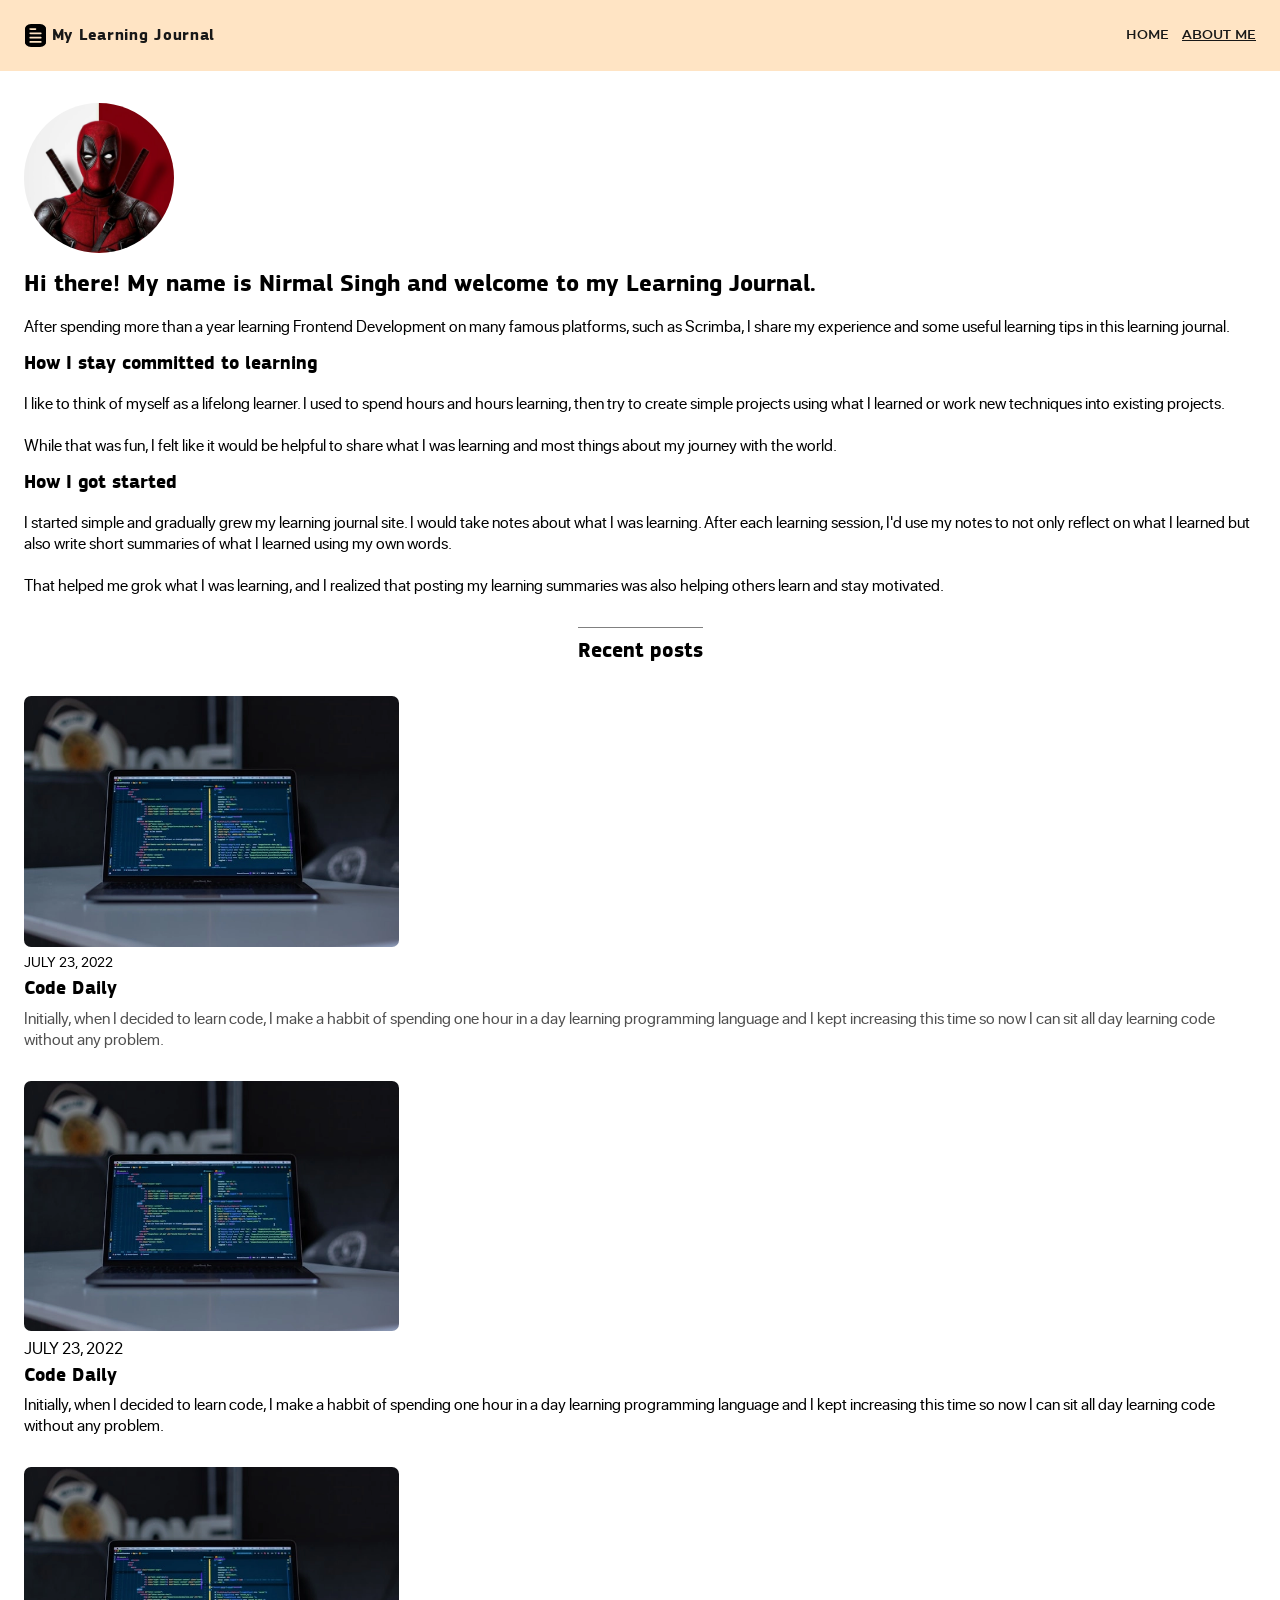
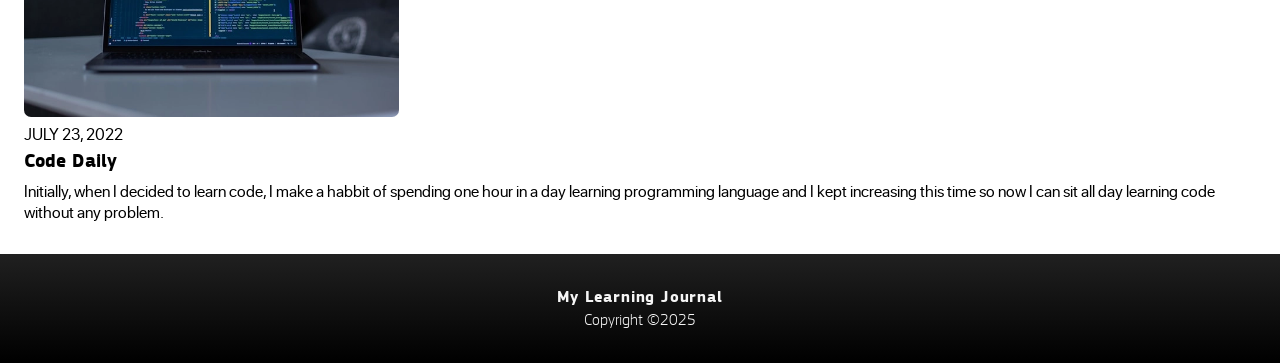
==== about-me.html @ b42bebd4 "Mobile viewport code" ====
<!DOCTYPE html>
<html lang="en">
<head>
    <meta charset="UTF-8">
    <meta name="viewport" content="width=device-width, initial-scale=1.0">
    <title>My Learning Journal</title>
    <link rel="stylesheet" href="styles.css">
</head>
<body>
    <header class="header">
        <img src="./images/icons/logo.svg" id="logo" alt="Learning Journal logo" width="23" height="23">
        <h1><a href="/index.html">My Learning Journal</a></h1>
        <!-- <svg xmlns="http://www.w3.org/2000/svg" height="24px" viewBox="0 -960 960 960" width="24px" fill="#1f1f1f"><path d="M120-240v-80h720v80H120Zm0-200v-80h720v80H120Zm0-200v-80h720v80H120Z"/></svg> -->
        <ul class="header-links">
            <li><a href="/index.html">HOME</a></li>
            <li><a href="/about-me.html">ABOUT ME</a></li>
        </ul>
    </header>
    <main>
        <section class="about-main-section">
            <img 
                src="./images/my-image.webp" 
                alt=""
                loading="lazy"
                class="my-image"
            >
            <h2 class="hero-heading">Hi there! My name is Nirmal Singh and welcome to my Learning Journal.</h2>
            <p>After spending more than a year learning Frontend Development on many famous platforms, such as Scrimba, I share my experience and some useful learning tips in this learning journal. </p>
            <h3>How I stay committed to learning</h3>
            <p>I like to think of myself as a lifelong learner. I used to spend hours and hours learning, then try to create simple projects using what I learned or work new techniques into existing projects.
                <br><br>
                While that was fun, I felt like it would be helpful to share what I was learning and most things about my journey with the world.
            </p>
            <h3>How I got started</h3>
            <p>
                I started simple and gradually grew my learning journal site. I would take notes about what I was learning. After each learning session, I'd use my notes to not only reflect on what I learned but also write short summaries of what I learned using my own words.
                <br><br>
                That helped me grok what I was learning, and I realized that posting my learning summaries was also helping others learn and stay motivated.
            </p>
        </section>
        <section class="blogs-container recent-posts">
            <h4>Recent posts</h4>
            <div class="blog">
                <img src="./images/code-img.webp" alt="" width="375" height="250">
                <span class="date">JULY 23, 2022</span>
                <h3>Code Daily</h3>
                <p class="blog-content">Initially, when I decided to learn code, I make a habbit of spending one hour in a day learning programming language and I kept increasing this time so now I can sit all day learning code without any problem. </p>
            </div>
            <div class="blog">
                <img src="./images/code-img.webp" alt="" width="375" height="250">
                <span>JULY 23, 2022</span>
                <h3>Code Daily</h3>
                <p>Initially, when I decided to learn code, I make a habbit of spending one hour in a day learning programming language and I kept increasing this time so now I can sit all day learning code without any problem. </p>
            </div>
            <div class="blog">
                <img src="./images/code-img.webp" alt="" width="375" height="250">
                <span>JULY 23, 2022</span>
                <h3>Code Daily</h3>
                <p>Initially, when I decided to learn code, I make a habbit of spending one hour in a day learning programming language and I kept increasing this time so now I can sit all day learning code without any problem. </p>
            </div>
        </section>
    </main>
    <footer class="footer">
        <h4>My Learning Journal</h4>
        <span>Copyright &#169;2025</span>
    </footer>
    <script src="nav-script.js"></script>
</body>
</html>
---- styles.css ----
*,
*::after,
*::before {
    margin: 0;
    padding: 0;
    box-sizing: border-box;
}

@font-face {
    font-family: "SF Pro Regular";
    src: url("./fonts/sfprodisplayregular-webfont.woff2") format("woff2");
    src: url("./fonts/sfprodisplayregular-webfont.woff") format("woff");
    font-weight: 500;
}

@font-face {
    font-family: "Montserrat Regular";
    src: url("./fonts/montserrat-regular-webfont.woff2") format("woff2");
    src: url("./fonts/montserrat-regular-webfont.woff1") format("woff1");
    font-weight: 500;
}

@font-face {
    font-family: "Montserrat Semi-Bold";
    src: url("./fonts/montserrat-semibold-webfont.woff2") format("woff2");
    src: url("./fonts/montserrat-semibold-webfont.woff") format("woff1");
    /* font-weight: 500; */
}

@font-face {
    font-family: "PF Sqaure Sans Pro Bold";
    src: url("./fonts/pf-sans-pro-bold.woff2") format("woff2");
    src: url("./fonts/pf-sans-pro-bold.woff") format("woff");
    font-weight: 500;
}

@font-face {
    font-family: "PF Sqaure Sans Pro Light";
    src: url("./fonts/pf-sans-pro-light.woff2") format("woff2");
    src: url("./fonts/pf-sans-pro-light.woff") format("woff");
    font-weight: 400;
}

/* 
    ==============
    ELEMENTS STYLING
    ==============
*/
img {
    max-inline-size: 100%;
    block-size: auto;
    border-radius: 7px;
}

html, body {
    min-height: 100vh;
}

body {
    display: flex;
    flex-direction: column;
}

main {
    flex: 1;
}

.header, 
.hero-section,
.blogs-container,
.about-main-section {
    padding: 0 1.5em;
}

h1, h2, h3, h4, h5 ,.view-more-btn{
    font-family: "PF Sqaure Sans Pro Bold";
    font-weight: 500;
}
/* 
    ==============
    HEADER STYLING
    ==============
*/

.header {
    display: flex;
    align-items: center;
    font-family: "Montserrat Semi-Bold";
    /* padding: 1.5em 1em; */
    padding-block: 1.5em;
    background-color: bisque;
}

#logo {
    max-width: 100%;
    margin-right: 0.3em;
}

.header h1 {
    font-size: 1rem;
    font-weight: 500;
    letter-spacing: 0.7px;
    /* font-family: "PF Sqaure Sans Pro Bold"; */
}

.header-links {
    display: flex;
    gap: 1em;
    font-size: 0.8rem;
    margin-left: auto;
}

.header-links li {
    list-style: none;
}

.header-links li a,
h1 a {
    color: #181818;
    text-decoration: none;
}

.header-links li a.current{
    font-weight: 600;
    text-decoration: underline;
}
/* 
    ============
    HERO STYLING
    ============
*/

.hero-section {
    font-family: "SF Pro Regular";
    background-image: image-set(
        url("./images/hero-mobile-img.webp") 1x,
        url("./images/hero-img.webp") 2x
    );
    background-size: 100%;
    object-fit: cover;
    background-repeat: no-repeat;
    object-position: center;
    max-width: 100%;
    color: whitesmoke;
    /* padding: 4.5em 2em 2em; */
    padding-top: 4.5em;
    padding-bottom: 2em;
    box-shadow: inset 0 -80px 55px rgba(0, 0, 0, 0.8);
}

.hero-section .date {
    font-size: 0.8rem;
    display: inline-block;
    margin-bottom: 1em;
}

.hero-section .hero-heading {
    /* font-family: "PF Sqaure Sans Pro Bold"; */
    font-weight: 500;
    width: 300px;
    font-size: 1.4rem;
    margin-bottom: 0.3em;
    filter: drop-shadow(0 0 4px black);
}

.hero-section p {
    font-size: 0.90rem;
    line-height: 1.3;
    filter: drop-shadow(0 0 3px black);
}

.read-more {
    color: inherit;
    cursor: pointer;
}

.read-more:hover,
.read-more:focus {
    color: rgb(139, 139, 139);
}


/* 
    =============
    BLOGS SECTION
    =============
*/
.blogs-container {
    font-family: "SF Pro Regular";
    display: grid;
    row-gap: 2em;
    grid-template-columns: 1fr;
    place-items: center;
    /* padding: 2em 1em; */
    padding-block: 2em;
}

.blog {
    display: flex;
    flex-direction: column;
    gap: .36em;
}

.blog h3 {
    /* font-family: "PF Sqaure Sans Pro Bold"; */
    font-weight: 400;
}

.blog img {
    max-width: 100%;
    /* border-radius: 7px; */
}

.blog .date {
    font-size: .90rem;
    display: inline-block;
}

.blog .blog-content {
    font-weight: 500;
    color: #505050;
}

div.hide {
    display: none;
}

.view-more-btn {
    background-color: transparent;
    border: none;
    outline: none;
    text-decoration: underline;
    display: block;
    margin: 0 auto;
    margin-bottom: 1.5em;
    cursor: pointer;
}

.view-more-btn:hover,
.view-more-btn:focus {
    color: #505050;
}

/* 
.view-more a {
    color: inherit;
    text-align: center;
    display: block;
    margin: 0 auto 1.5em;
    cursor: pointer;
}

.view-more a:hover,
.view-more a:focus {
    color: #505050;
} */

/*  ==============
    FOOTER STYLING
    ==============
*/
.footer {
    /* display: flex;
    flex-direction: column;
    align-items: center;
    justify-content: center;*/
    /* border-top-left-radius: 100px; */
    text-align: center; 
    background: linear-gradient(#202020, #000);
    padding-block: 2em;
    height: auto;
    color: whitesmoke;
    font-family: "PF Sqaure Sans Pro Bold";
}

.footer h4{
    font-weight: 400;
    line-height: 1.5;
    letter-spacing: 0.8px;
}

.footer span {
    font-family: "PF Sqaure Sans Pro Light";
    font-weight: 400;
}

/*  =================
    READ MORE SECTION
    =================
*/
.about-main-section {
    font-family: "SF Pro Regular";
    display: flex;
    flex-direction: column;
    gap: 1em;
    padding-top: 2em;
}

.about-main-section span {
    display: inline-block;
}

.my-image {
    border-radius: 50%;
    width: 150px;
    height: 150px;
    object-fit: cover;
}

.recent-posts h4 {
    font-size: 1.3rem;
    border-top: 1px solid gray;
    padding-top: .5em;
}
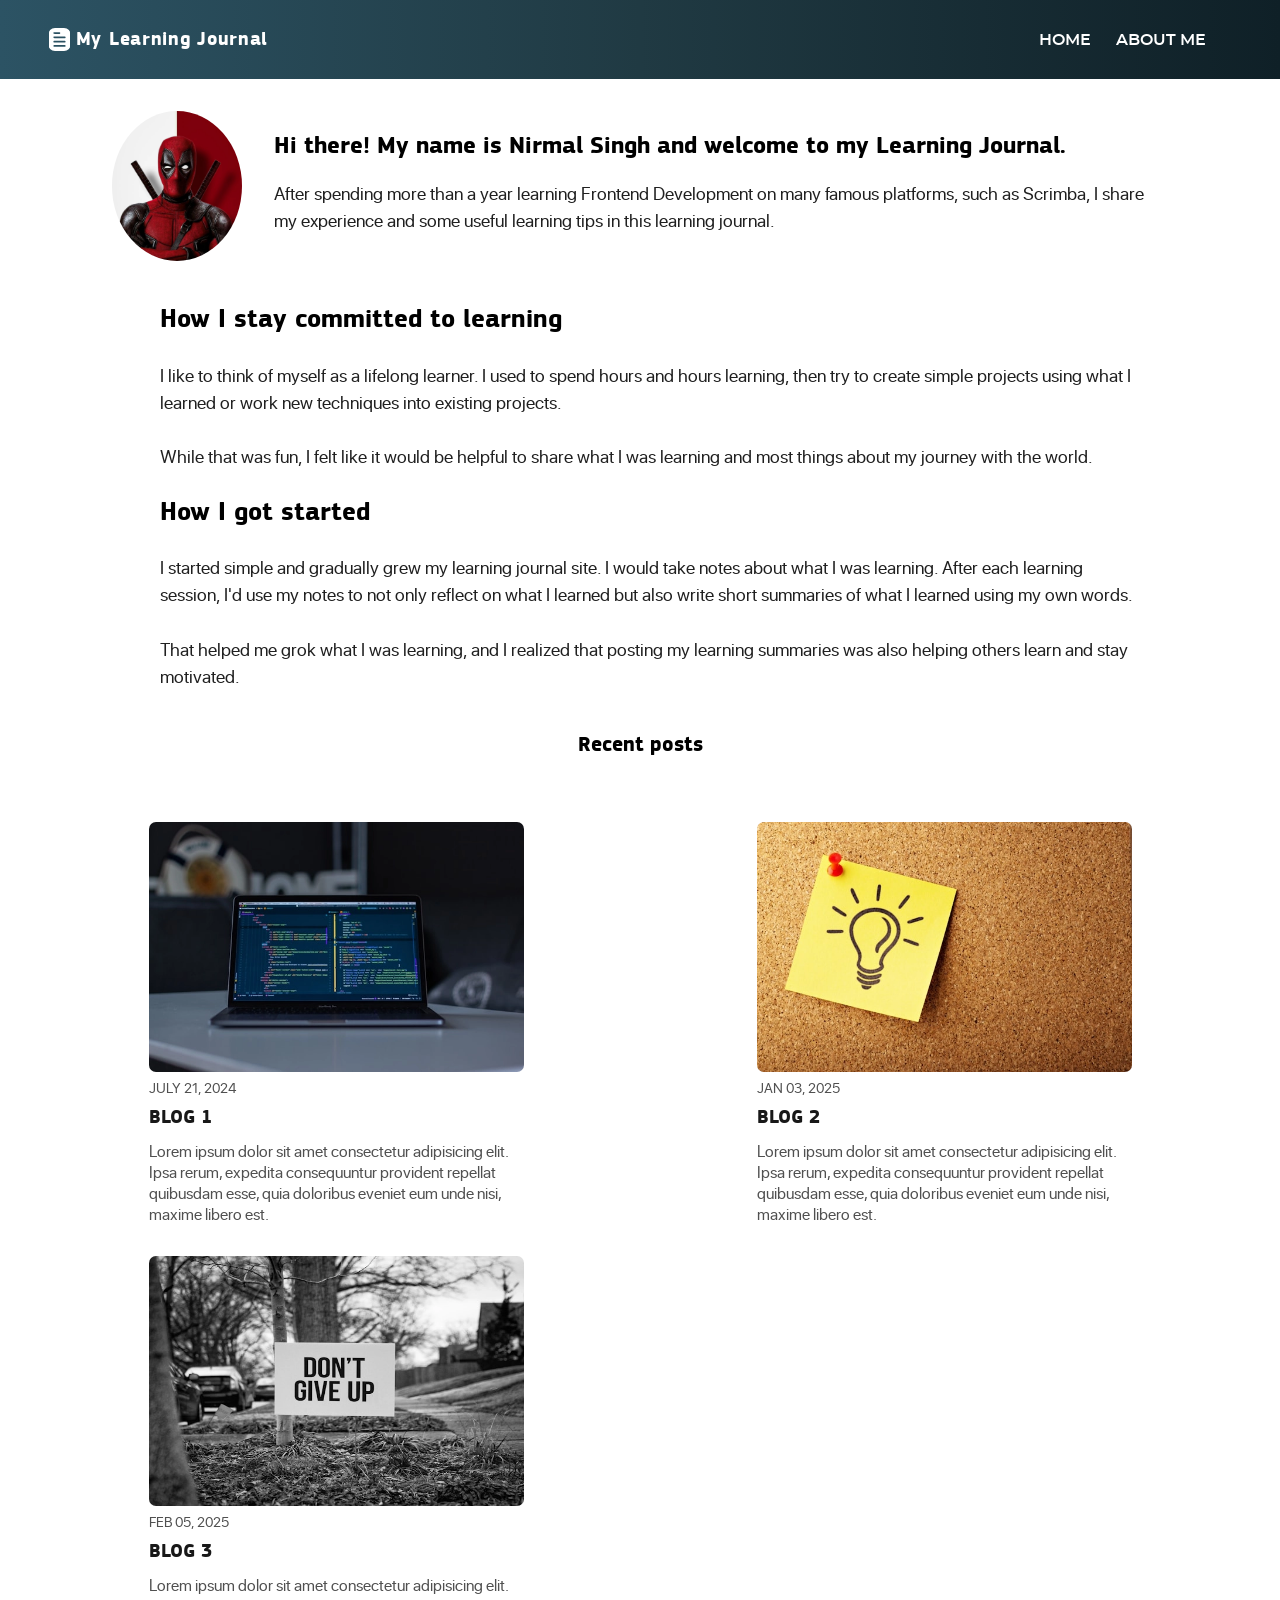
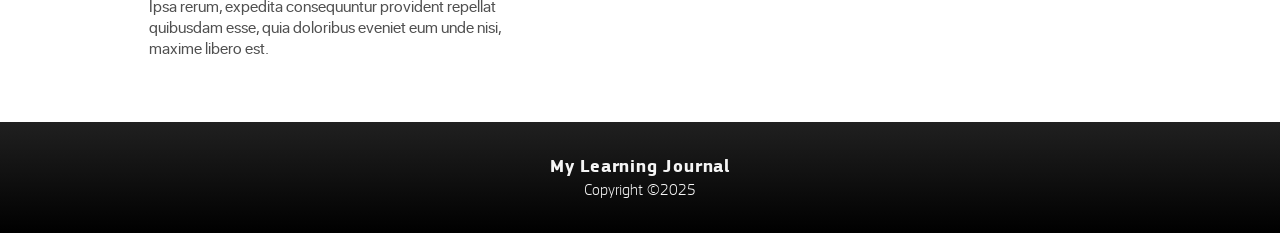
==== commit 7ba385c2: "Refactor app and features added" ====
--- a/about-me.html
+++ b/about-me.html
@@ -10,53 +10,55 @@
     <header class="header">
         <img src="./images/icons/logo.svg" id="logo" alt="Learning Journal logo" width="23" height="23">
         <h1><a href="/index.html">My Learning Journal</a></h1>
-        <!-- <svg xmlns="http://www.w3.org/2000/svg" height="24px" viewBox="0 -960 960 960" width="24px" fill="#1f1f1f"><path d="M120-240v-80h720v80H120Zm0-200v-80h720v80H120Zm0-200v-80h720v80H120Z"/></svg> -->
-        <ul class="header-links">
-            <li><a href="/index.html">HOME</a></li>
-            <li><a href="/about-me.html">ABOUT ME</a></li>
-        </ul>
+        <nav class="navbar">
+            <ul class="sidebar" id="sidebar">
+                <li><a href="#"><svg class="close-btn" id="close-btn" xmlns="http://www.w3.org/2000/svg" height="30px" viewBox="0 -960 960 960" width="30px" fill="#1f1f1f"><path d="m256-200-56-56 224-224-224-224 56-56 224 224 224-224 56 56-224 224 224 224-56 56-224-224-224 224Z"/></svg></a></li>
+                <li><a href="/index.html">HOME</a></li>
+                <li><a href="/about-me.html">ABOUT ME</a></li>
+            </ul>
+            <ul class="header-links right" id="header-links">
+                <li><a href="/index.html">HOME</a></li>
+                <li><a href="/about-me.html">ABOUT ME</a></li>
+                <li><a href="#"><svg class="right" id="hamburger" xmlns="http://www.w3.org/2000/svg" height="24px" viewBox="0 -960 960 960" width="24px" fill="#1f1f1f"><path d="M120-240v-80h720v80H120Zm0-200v-80h720v80H120Zm0-200v-80h720v80H120Z"/></svg></a></li>
+            </ul>
+        </nav>
     </header>
     <main>
         <section class="about-main-section">
-            <img 
-                src="./images/my-image.webp" 
-                alt=""
-                loading="lazy"
-                class="my-image"
-            >
-            <h2 class="hero-heading">Hi there! My name is Nirmal Singh and welcome to my Learning Journal.</h2>
-            <p>After spending more than a year learning Frontend Development on many famous platforms, such as Scrimba, I share my experience and some useful learning tips in this learning journal. </p>
-            <h3>How I stay committed to learning</h3>
-            <p>I like to think of myself as a lifelong learner. I used to spend hours and hours learning, then try to create simple projects using what I learned or work new techniques into existing projects.
-                <br><br>
-                While that was fun, I felt like it would be helpful to share what I was learning and most things about my journey with the world.
-            </p>
-            <h3>How I got started</h3>
-            <p>
-                I started simple and gradually grew my learning journal site. I would take notes about what I was learning. After each learning session, I'd use my notes to not only reflect on what I learned but also write short summaries of what I learned using my own words.
-                <br><br>
-                That helped me grok what I was learning, and I realized that posting my learning summaries was also helping others learn and stay motivated.
-            </p>
+            <div class="my-info">
+                <div class="my-image-container">
+                    <img 
+                        src="./images/my-image.webp" 
+                        alt=""
+                        loading="lazy"
+                        class="my-image"
+                        width="150px"
+                        height="150px"
+                    >
+                </div>
+                <div>
+                    <h2 class="hero-heading">Hi there! My name is Nirmal Singh and welcome to my Learning Journal.</h2>
+                    <p>After spending more than a year learning Frontend Development on many famous platforms, such as Scrimba, I share my experience and some useful learning tips in this learning journal. </p>
+                </div>
+            </div>
+            <div class="about-me-div">
+                <h3>How I stay committed to learning</h3>
+                <p>I like to think of myself as a lifelong learner. I used to spend hours and hours learning, then try to create simple projects using what I learned or work new techniques into existing projects.
+                    <br><br>
+                    While that was fun, I felt like it would be helpful to share what I was learning and most things about my journey with the world.
+                </p>
+                <h3>How I got started</h3>
+                <p>
+                    I started simple and gradually grew my learning journal site. I would take notes about what I was learning. After each learning session, I'd use my notes to not only reflect on what I learned but also write short summaries of what I learned using my own words.
+                    <br><br>
+                    That helped me grok what I was learning, and I realized that posting my learning summaries was also helping others learn and stay motivated.
+                </p>
+            </div>
         </section>
-        <section class="blogs-container recent-posts">
+        <section class="recent-posts">
             <h4>Recent posts</h4>
-            <div class="blog">
-                <img src="./images/code-img.webp" alt="" width="375" height="250">
-                <span class="date">JULY 23, 2022</span>
-                <h3>Code Daily</h3>
-                <p class="blog-content">Initially, when I decided to learn code, I make a habbit of spending one hour in a day learning programming language and I kept increasing this time so now I can sit all day learning code without any problem. </p>
-            </div>
-            <div class="blog">
-                <img src="./images/code-img.webp" alt="" width="375" height="250">
-                <span>JULY 23, 2022</span>
-                <h3>Code Daily</h3>
-                <p>Initially, when I decided to learn code, I make a habbit of spending one hour in a day learning programming language and I kept increasing this time so now I can sit all day learning code without any problem. </p>
-            </div>
-            <div class="blog">
-                <img src="./images/code-img.webp" alt="" width="375" height="250">
-                <span>JULY 23, 2022</span>
-                <h3>Code Daily</h3>
-                <p>Initially, when I decided to learn code, I make a habbit of spending one hour in a day learning programming language and I kept increasing this time so now I can sit all day learning code without any problem. </p>
+            <div class="blogs-container" id="blogs-container">
+               <!-- THREE BLOGS -->
             </div>
         </section>
     </main>
@@ -64,7 +66,7 @@
         <h4>My Learning Journal</h4>
         <span>Copyright &#169;2025</span>
     </footer>
-    <script src="nav-script.js"></script>
+    <script type="module" src="nav-script.js"></script>
 </body>
 </html>
 
--- a/styles.css
+++ b/styles.css
@@ -86,14 +86,18 @@
     display: flex;
     align-items: center;
     font-family: "Montserrat Semi-Bold";
-    /* padding: 1.5em 1em; */
+    max-width: 100vw;
     padding-block: 1.5em;
-    background-color: bisque;
+    color: white;
+    background: #0F2027;
+    background: -webkit-linear-gradient(to right, #2C5364, #203A43, #0F2027);
+    background: linear-gradient(to right, #2C5364, #203A43, #0F2027); 
 }
 
 #logo {
     max-width: 100%;
     margin-right: 0.3em;
+    filter: invert();
 }
 
 .header h1 {
@@ -103,18 +107,78 @@
     /* font-family: "PF Sqaure Sans Pro Bold"; */
 }
 
+.header h1 a {
+    color: white;
+}
+
+.navbar {
+    /* background-color: red; */
+    display: flex;
+    align-items: center;
+    margin-left: auto;
+}
+
 .header-links {
     display: flex;
-    gap: 1em;
-    font-size: 0.8rem;
+    align-items: center;
+    gap: 2em;
+    font-size: 0.8rem; 
+}
+
+.sidebar {
+    position: fixed;
+    right: 0;
+    top: 0;
+    width: 120px;
+    height: 200px;
+    display: flex;
+    flex-direction: column;
+    gap: 2.5em;
+    padding-left: 1em;
+    background: #0F2027;
+    background: -webkit-linear-gradient(to right, #2C5364, #203A43, #0F2027);
+    background: linear-gradient(to right, #2C5364, #203A43, #0F2027); 
+    border-radius: 0 10px;
+    border: 1px solid white;
+    cursor: pointer;
+    transform: translateX(100%);
+    transition: transform 0.4s ease-in;
+}
+
+.sidebar li {
+    width: 100%;
+}
+
+.sidebar li:first-child {
+    text-align: right;
+    margin-top: 1em;
+    padding-right: 1em;
+}
+
+#hamburger {
+    fill:  white;
+    display: none;
+}
+
+.close-btn {
+    fill: white;
+    /* background-color: blue; */
+}
+
+.right {
     margin-left: auto;
 }
 
-.header-links li {
+.navbar ul li {
     list-style: none;
 }
 
-.header-links li a,
+.navbar li a {
+    color: white;
+    text-decoration: none;
+    font-family: "Montserrat Semi-Bold";
+}
+
 h1 a {
     color: #181818;
     text-decoration: none;
@@ -132,15 +196,17 @@
 
 .hero-section {
     font-family: "SF Pro Regular";
-    background-image: image-set(
-        url("./images/hero-mobile-img.webp") 1x,
-        url("./images/hero-img.webp") 2x
-    );
-    background-size: 100%;
-    object-fit: cover;
+    display: flex;
+    flex-direction: column;
+    background-image: url("./images/hero-img.webp");
+    max-inline-size: 100%;
+    block-size: auto;
+    /* background-size: 100vw; */
+    /* object-fit: cover; */
+    background-size: cover;
+    background-position: center;
     background-repeat: no-repeat;
-    object-position: center;
-    max-width: 100%;
+    height: 60vw;
     color: whitesmoke;
     /* padding: 4.5em 2em 2em; */
     padding-top: 4.5em;
@@ -148,6 +214,10 @@
     box-shadow: inset 0 -80px 55px rgba(0, 0, 0, 0.8);
 }
 
+.hero-section div {
+    margin-top: auto;
+}
+
 .hero-section .date {
     font-size: 0.8rem;
     display: inline-block;
@@ -157,15 +227,17 @@
 .hero-section .hero-heading {
     /* font-family: "PF Sqaure Sans Pro Bold"; */
     font-weight: 500;
-    width: 300px;
+    /* width: 300px; */
+    width: clamp(300px, calc(75% - 2em), 100%);
     font-size: 1.4rem;
     margin-bottom: 0.3em;
     filter: drop-shadow(0 0 4px black);
 }
 
 .hero-section p {
-    font-size: 0.90rem;
+    font-size: 1rem;
     line-height: 1.3;
+    width: clamp(400px, calc(75% - 2em), 50%);
     filter: drop-shadow(0 0 3px black);
 }
 
@@ -178,8 +250,6 @@
 .read-more:focus {
     color: rgb(139, 139, 139);
 }
-
-
 /* 
     =============
     BLOGS SECTION
@@ -199,19 +269,32 @@
     display: flex;
     flex-direction: column;
     gap: .36em;
+    width: 375px;
+    transition: transform 0.2s ease-in-out;
+}
+
+.blog:hover, 
+.blog:focus {
+    transform: translateY(-5px);
+}
+
+.blog a {
+    text-decoration: none;
 }
 
 .blog h3 {
-    /* font-family: "PF Sqaure Sans Pro Bold"; */
+    color: #181818;
     font-weight: 400;
+    margin-block: .2em;
 }
 
 .blog img {
     max-width: 100%;
-    /* border-radius: 7px; */
+    height: 250px;
 }
 
 .blog .date {
+    color: #505050;
     font-size: .90rem;
     display: inline-block;
 }
@@ -241,30 +324,11 @@
     color: #505050;
 }
 
-/* 
-.view-more a {
-    color: inherit;
-    text-align: center;
-    display: block;
-    margin: 0 auto 1.5em;
-    cursor: pointer;
-}
-
-.view-more a:hover,
-.view-more a:focus {
-    color: #505050;
-} */
-
 /*  ==============
     FOOTER STYLING
     ==============
 */
 .footer {
-    /* display: flex;
-    flex-direction: column;
-    align-items: center;
-    justify-content: center;*/
-    /* border-top-left-radius: 100px; */
     text-align: center; 
     background: linear-gradient(#202020, #000);
     padding-block: 2em;
@@ -292,12 +356,24 @@
     font-family: "SF Pro Regular";
     display: flex;
     flex-direction: column;
-    gap: 1em;
     padding-top: 2em;
+    margin-bottom: 2em;
+}
+
+.read-more-main {
+    align-items: center;
+}
+
+.about-main-section .hero-heading {
+    margin-block: 0.8em;
 }
 
 .about-main-section span {
     display: inline-block;
+}
+
+.about-main-section .date {
+    color: #505050;
 }
 
 .my-image {
@@ -307,8 +383,139 @@
     object-fit: cover;
 }
 
+.about-main-section h3 {
+    font-size: 1.6rem;
+    margin-block: 1em;
+}
+
+.read-more-main-img {
+    width: clamp(375px, calc(75% - 2em), 70%);
+    height: 280px;
+    object-fit: cover;
+}
+
 .recent-posts h4 {
     font-size: 1.3rem;
-    border-top: 1px solid gray;
     padding-top: .5em;
+    text-align: center;
+}
+
+/* =============
+   MEDIA QUERIES
+   =============
+*/
+
+@media (max-width: 468px) {
+    .header-links li:nth-child(2),
+    .header-links li:first-child {
+        display: none;
+    }
+
+    #hamburger {
+        display: block;
+    }
+}
+
+@media (min-width: 468px) {
+    .sidebar {
+        display: none;
+    }
+}
+
+@media (min-width: 676px) {
+    .header, 
+    .hero-section,
+    .blogs-container,
+    .about-main-section {
+        padding: 0 3em;
+    }
+
+    .header {
+        padding-block: 1.7em;
+    }
+
+    .header h1 {
+        font-size: 1.2rem;
+    }
+
+    .header a:hover {
+        color: rgb(221, 221, 221);
+    }
+
+    .navbar ul li{
+        font-size: 1rem;
+    }
+
+    .hero-section {
+        padding-bottom: 5em;
+        height: 490px;
+    }
+    .hero-section .date {
+        font-size: 1rem;
+    }
+
+    .hero-section .hero-heading {
+        font-size: 2rem;
+    }
+
+    .hero-section p {
+        font-size: 1.1rem;
+    }
+
+    .blogs-container {
+        gap: 2em;
+        grid-template-columns: repeat(auto-fit, minmax(375px, 1fr));
+        padding-block: 4em;
+    }
+
+    .view-more-btn,.footer h4 {
+        font-size: 1.1rem;
+    }
+
+    /* READ MORE PAGE */
+    .about-main-section {
+        padding-top: 2em;
+        text-align: left;
+    }
+
+    .about-main-section > div {
+        padding-right: 4em;
+        padding-left: 4em;
+    }
+
+    .about-main-section h3 {
+        font-size: 1.6rem;
+        margin-block: 1em;
+    }
+
+    .about-main-section p {
+        font-size: 1.13rem;
+        font-weight: 500;
+        line-height: 1.5;
+        color: #202020;
+    }
+
+    .read-more-main-img {
+        height: 400px;
+        margin-block: 1em;
+    }
+
+    /* ABOUT ME PAGE */
+    .about-main-section .my-info {
+        display: flex;
+        justify-content: center;
+    }
+
+    .my-image-container {
+        width: 200px;
+        height: 150px;
+        margin-right: 2em;
+    }
+
+    div.about-me-div {
+        margin-top: 1em;
+        padding-left: 7em;
+        padding-right: 6em;
+    }
+
 }
